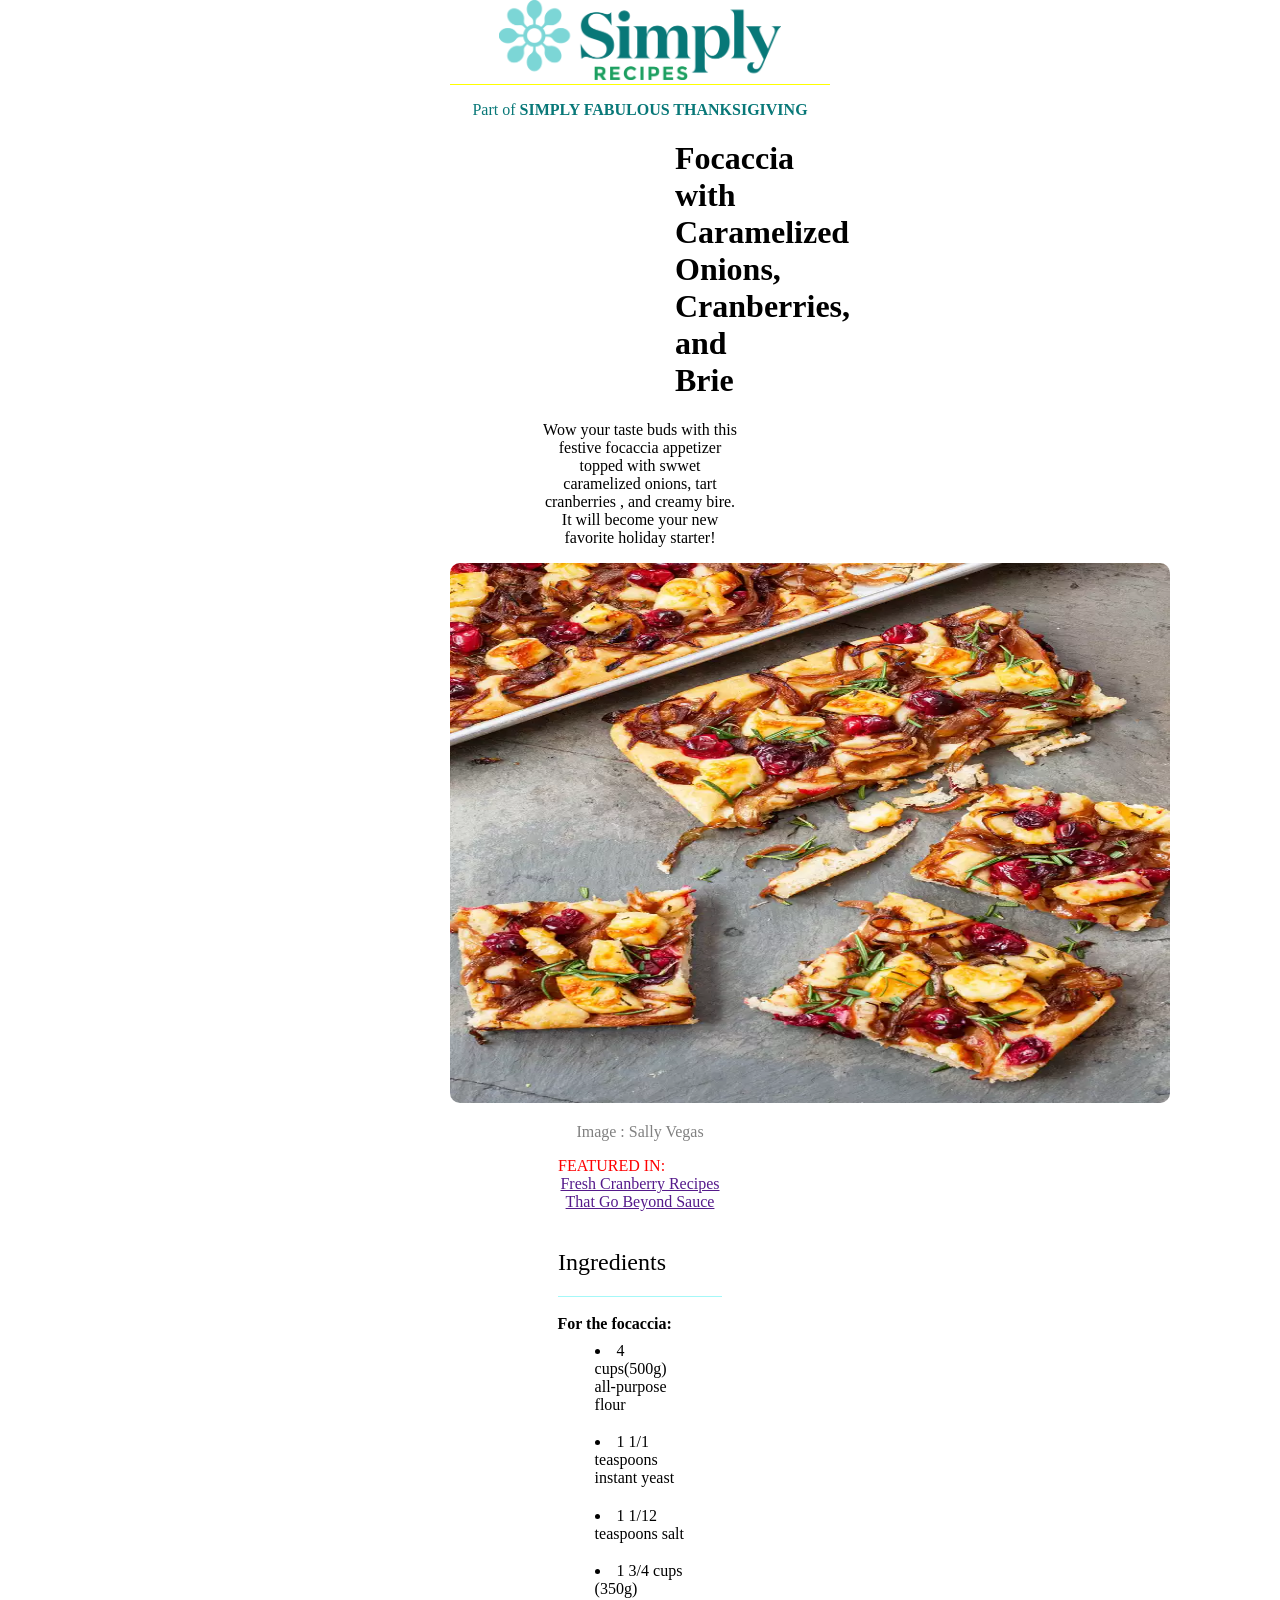
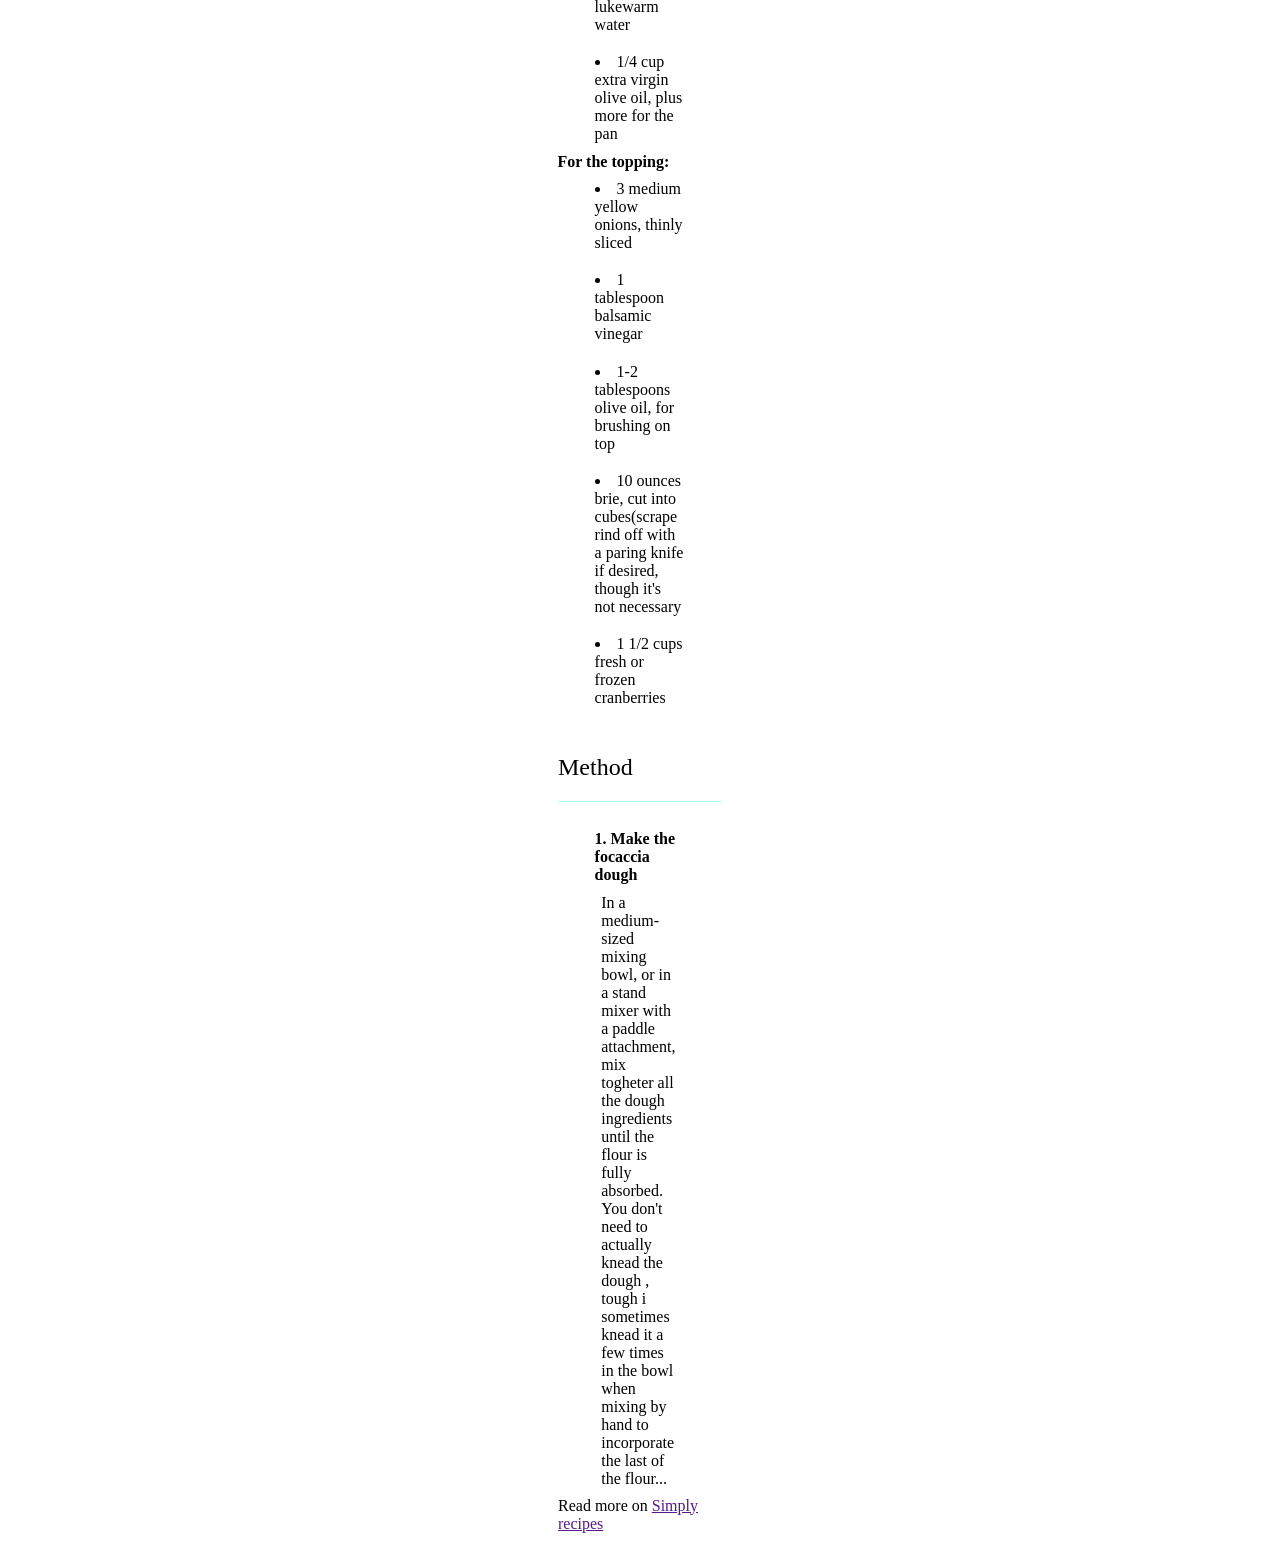
==== Epicode/Corso/lunedi1003/index.html @ 286568b2 "Add files via upload" ====
<!DOCTYPE html>

<head>
    <link rel="stylesheet" href="style.css">
    <meta charset="UTF-8">
    <title>Simply Recipe</title>
</head>

<body>

    <header>
        <img src="assets/Simply_Recipes_Logo_-_2021.png" alt="logosimply" class="logo">
    </header>
    <div class="txtlogo">
        <p>Part of <span class="perlogo">SIMPLY FABULOUS THANKSIGIVING</span></p>
    </div>


    <div class="titolo">
        <h1>Focaccia with Caramelized Onions,
            Cranberries, and Brie
        </h1>
    </div>
<div class="descrizione">
        <p >Wow your taste buds with this festive focaccia appetizer topped
            with swwet caramelized onions, tart cranberries , and creamy bire.
            It will become your new favorite holiday starter!
        </p>
    </div>

    <div>

        <img src="assets/__opt__aboutcom__coeus__resources__content_migration__simply_recipes__uploads__2020__12__Cranberry-Brie-Onion-Focaccia-LEAD-4-616c900337a44d82b82fe04845ba8c2b.webp"
            alt="immaginefocaccia" class="focaccia">
        <p class="fonteimmagine">Image : Sally Vegas</p>

        <span class="span2">FEATURED IN:</span>
        
        <p class="link"><a href="">Fresh Cranberry Recipes That Go Beyond Sauce</a></p>
        
    </div>

    <div class="ingredienti">
        <h2>Ingredients</h2>
    </div>

    <div>
        <ol>For the focaccia:</ol>
            <li>4 cups(500g) all-purpose flour</li>
            <li>1 1/1 teaspoons instant yeast</li>
            <li>1 1/12 teaspoons salt</li>
            <li>1 3/4 cups (350g) lukewarm water</li>
            <li>1/4 cup extra virgin olive oil, plus more for the pan</li>
        
    </div>

    <div>
        <ol>
            For the topping:
        </ol>
        <li>3 medium yellow onions, thinly sliced</li>
        <li>1 tablespoon balsamic vinegar</li>
        <li>1-2 tablespoons olive oil, for brushing on top</li>
        <li>10 ounces brie, cut into cubes(scrape rind off with a paring knife if desired, though it's not necessary
        </li>
        <li>1 1/2 cups fresh or frozen cranberries</li>
    </div>


    <div class="method">
        <h2>Method</h2>
    </div>
<div class="endlist">
        <ul></ul>
        <li>Make the focaccia dough</li>

        <p class="how">In a medium-sized mixing bowl, or in a stand mixer with a paddle attachment, mix togheter all the dough ingredients until the flour is fully absorbed.
            You don't need to actually knead the dough , tough i sometimes knead it a few times in the bowl when mixing by hand to incorporate the last of the flour...
        </p>
    </div>

    <footer>
        Read more on <a href="">Simply recipes</a>
    </footer>

</body>

</html>
---- Epicode/Corso/lunedi1003/style.css ----
body{
    text-align: center;

    margin: 0   50vh;
}

.logo{
    height: 80px;
}

.txtlogo {
    border-top: 1px yellow solid;
    color:  rgba(8,120,120,255);
    font-family: 'Times New Roman', Times, serif;
    

}

.perlogo{
    text-transform: uppercase;
    font-weight: bold;
}
.titolo{

    margin: 0   25vh;
    font-family: 'Times New Roman', Times, serif;
}
.descrizione{

    margin: 0   10vh;
    font-family: 'Times New Roman', Times, serif;
}

.focaccia {
    height: 60vh;
    width: 80vh;
    border-radius: 10px;}

.fonteimmagine {
    font-family: 'Times New Roman', Times, serif;
    color: gray;
}

.span2 {

    color: Red;
    display: flex;
    justify-content: left;
    margin: 0   12vh;
}

.link
{
    display: flex;
    justify-content: left;
    margin: 0   12vh;
}

.ingredienti
{display: flex;
    justify-content: left;
    margin: 2vh   12vh;
    border-bottom: 1px rgb(164, 248, 248) solid;
}

h2{font-weight: 400;
}

ol{display: flex;
    justify-content: left;
    margin: 0   7.5vh;
    font-weight: bold}

    li{text-align: left;
        margin: 0   15vh;
    padding: 0.6em;}


    .method{display: flex;
        justify-content: left;
        margin: 2vh   12vh;
        border-bottom: 1px rgb(164, 248, 248) solid;
        
    }

    .how{ display: flex;
        text-align: left    ;
        margin: 0   16.8vh}

    .endlist{   list-style: decimal;
        }

        .endlist li{ font-weight: bold}

        footer{
            text-align: left;
            margin: 1vh   12vh
        }
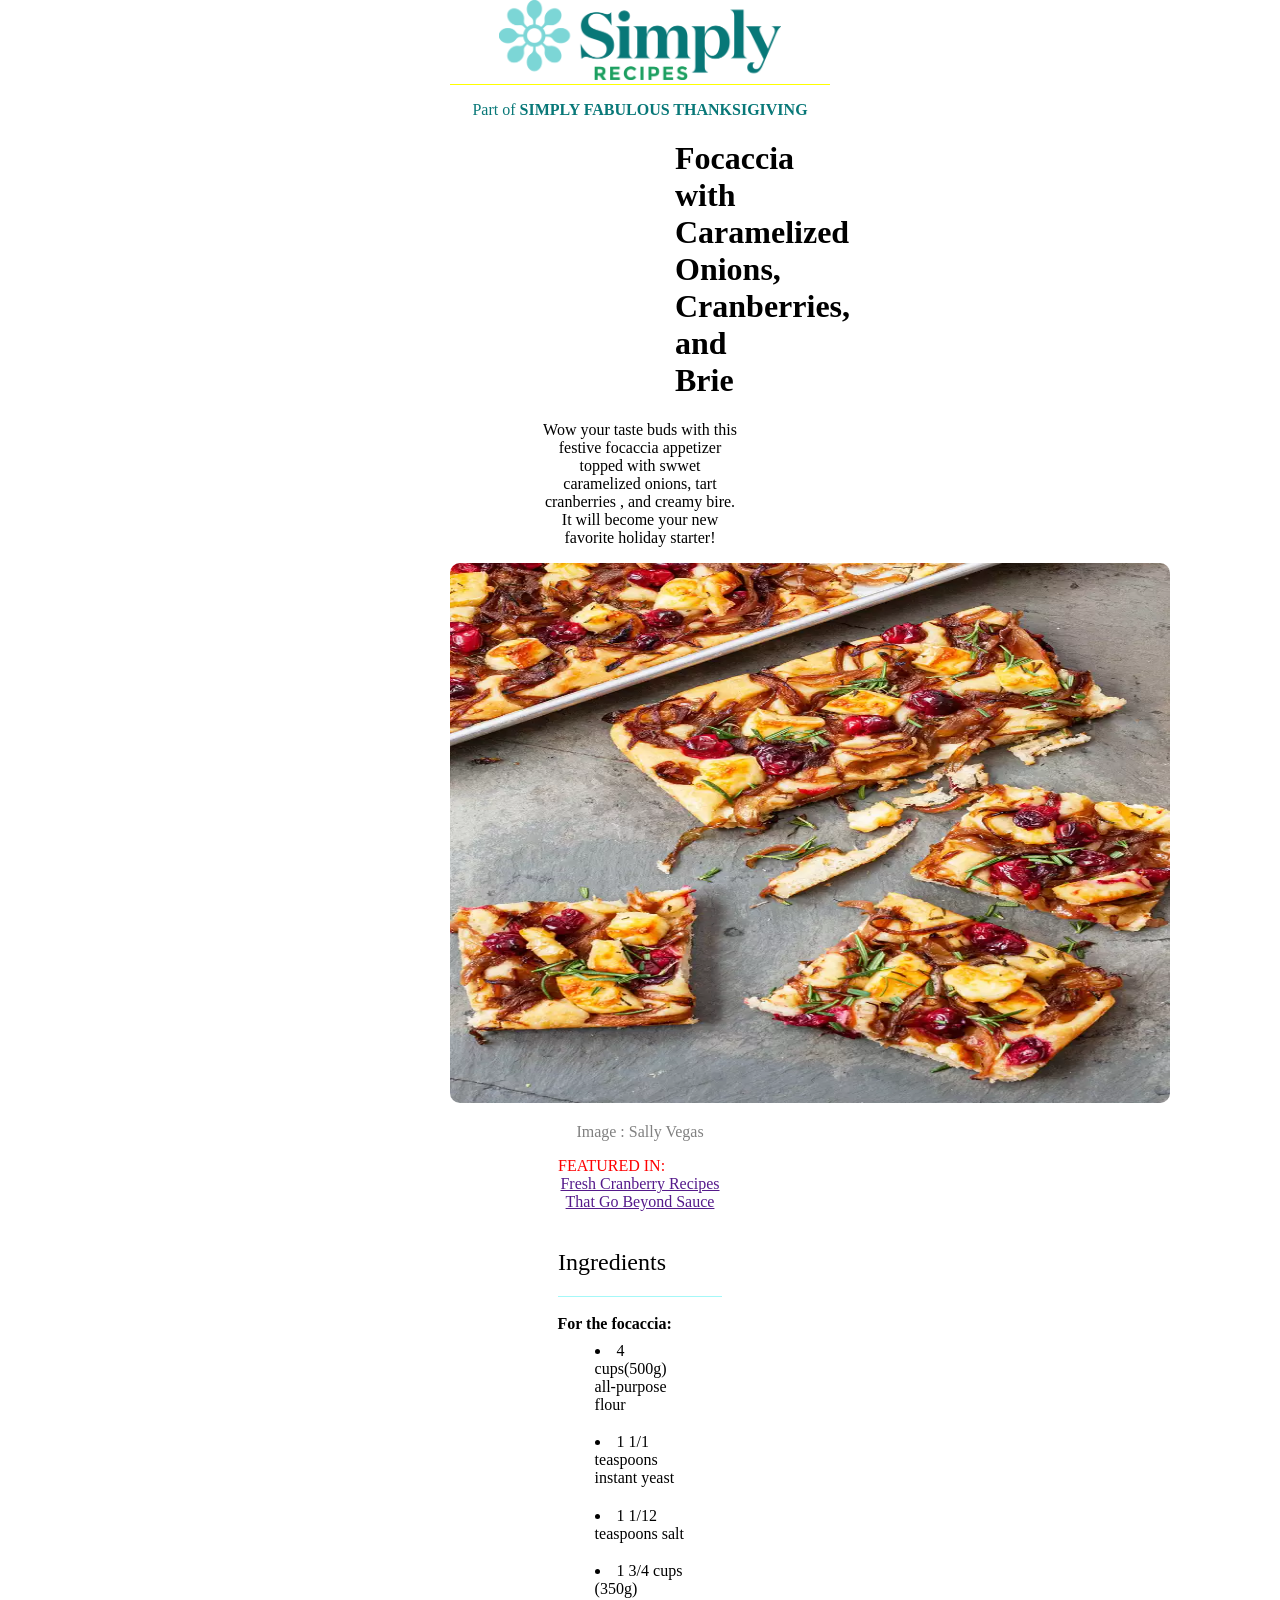
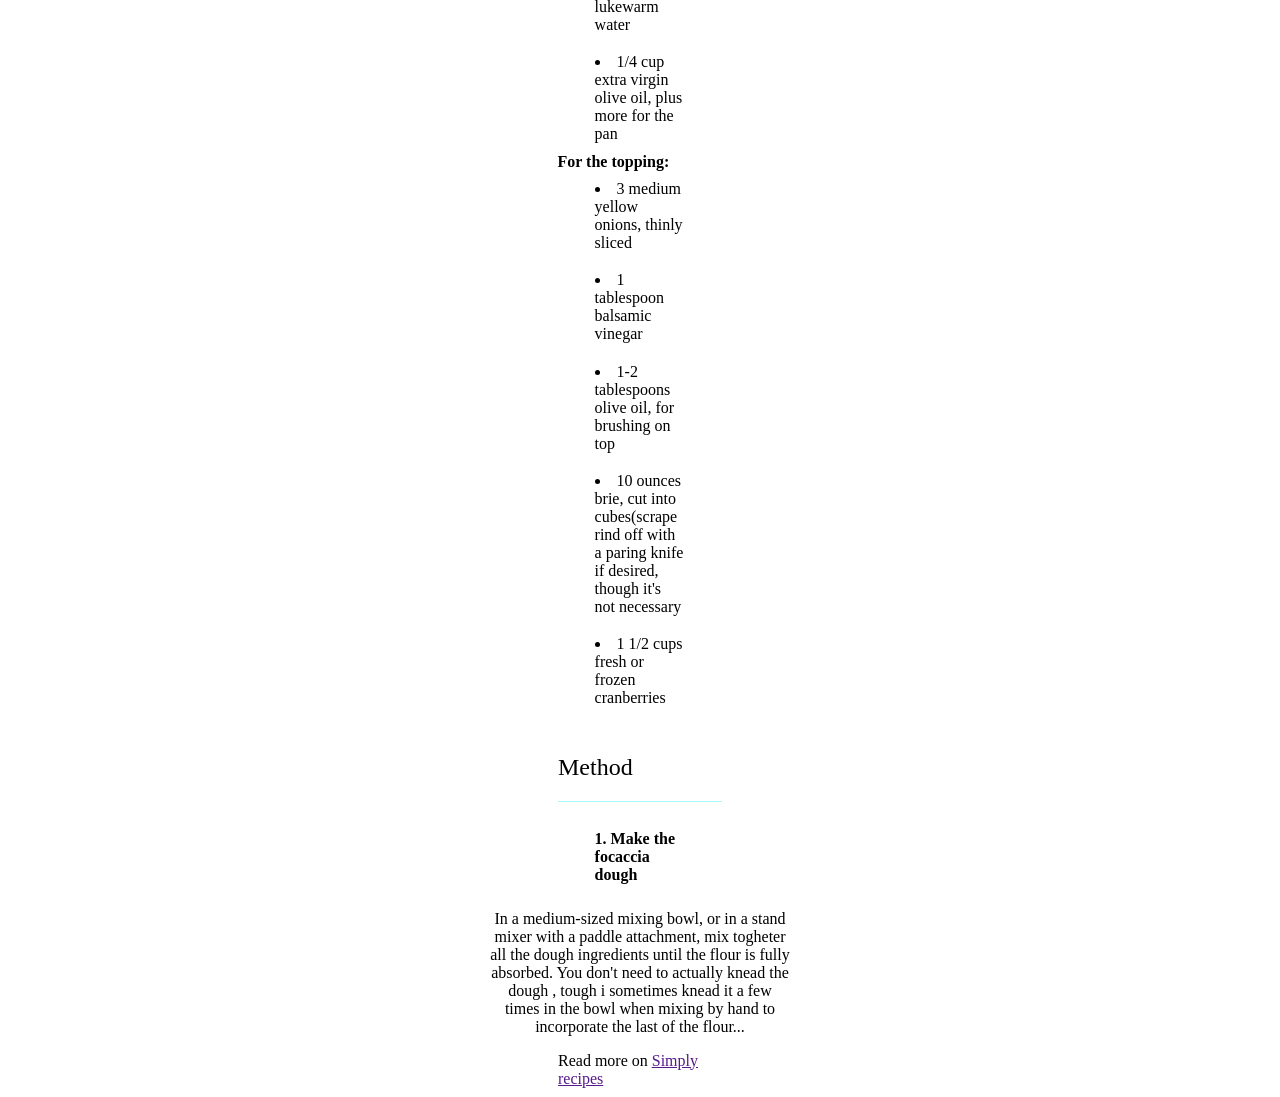
==== commit cc25f6ba: "Diversificate CSS" ====
--- a/Epicode/Corso/lunedi1003/index.html
+++ b/Epicode/Corso/lunedi1003/index.html
@@ -1,88 +1,88 @@
 <!DOCTYPE html>
 
-<head>
-    <link rel="stylesheet" href="style.css">
-    <meta charset="UTF-8">
-    <title>Simply Recipe</title>
-</head>
+    <head>
+        <link rel="stylesheet" href="style.css">
+        <meta charset="UTF-8">
+        <title>Simply Recipes</title>
+    </head>
 
-<body>
+    <body>
 
-    <header>
-        <img src="assets/Simply_Recipes_Logo_-_2021.png" alt="logosimply" class="logo">
-    </header>
-    <div class="txtlogo">
-        <p>Part of <span class="perlogo">SIMPLY FABULOUS THANKSIGIVING</span></p>
-    </div>
+        <header>
+            <img src="assets/Simply_Recipes_Logo_-_2021.png" alt="logosimply" class="logo">
+        </header>
+        <div class="txtlogo">
+            <p>Part of <span class="perlogo">SIMPLY FABULOUS THANKSIGIVING</span></p>
+        </div>
 
 
-    <div class="titolo">
-        <h1>Focaccia with Caramelized Onions,
-            Cranberries, and Brie
-        </h1>
-    </div>
-<div class="descrizione">
-        <p >Wow your taste buds with this festive focaccia appetizer topped
-            with swwet caramelized onions, tart cranberries , and creamy bire.
-            It will become your new favorite holiday starter!
-        </p>
-    </div>
+        <div class="titolo">
+            <h1>Focaccia with Caramelized Onions,
+                Cranberries, and Brie
+            </h1>
+        </div>
+    <div class="descrizione">
+            <p >Wow your taste buds with this festive focaccia appetizer topped
+                with swwet caramelized onions, tart cranberries , and creamy bire.
+                It will become your new favorite holiday starter!
+            </p>
+        </div>
 
-    <div>
+        <div>
 
-        <img src="assets/__opt__aboutcom__coeus__resources__content_migration__simply_recipes__uploads__2020__12__Cranberry-Brie-Onion-Focaccia-LEAD-4-616c900337a44d82b82fe04845ba8c2b.webp"
-            alt="immaginefocaccia" class="focaccia">
-        <p class="fonteimmagine">Image : Sally Vegas</p>
+            <img src="assets/__opt__aboutcom__coeus__resources__content_migration__simply_recipes__uploads__2020__12__Cranberry-Brie-Onion-Focaccia-LEAD-4-616c900337a44d82b82fe04845ba8c2b.webp"
+                alt="immaginefocaccia" class="focaccia">
+            <p class="fonteimmagine">Image : Sally Vegas</p>
 
-        <span class="span2">FEATURED IN:</span>
-        
-        <p class="link"><a href="">Fresh Cranberry Recipes That Go Beyond Sauce</a></p>
-        
-    </div>
+            <span class="span2">FEATURED IN:</span>
+            
+            <p class="link"><a href="">Fresh Cranberry Recipes That Go Beyond Sauce</a></p>
+            
+        </div>
 
-    <div class="ingredienti">
-        <h2>Ingredients</h2>
-    </div>
+        <div class="ingredienti">
+            <h2>Ingredients</h2>
+        </div>
 
-    <div>
-        <ol>For the focaccia:</ol>
-            <li>4 cups(500g) all-purpose flour</li>
-            <li>1 1/1 teaspoons instant yeast</li>
-            <li>1 1/12 teaspoons salt</li>
-            <li>1 3/4 cups (350g) lukewarm water</li>
-            <li>1/4 cup extra virgin olive oil, plus more for the pan</li>
-        
-    </div>
+        <div>
+            <ol>For the focaccia:</ol>
+                <li>4 cups(500g) all-purpose flour</li>
+                <li>1 1/1 teaspoons instant yeast</li>
+                <li>1 1/12 teaspoons salt</li>
+                <li>1 3/4 cups (350g) lukewarm water</li>
+                <li>1/4 cup extra virgin olive oil, plus more for the pan</li>
+            
+        </div>
 
-    <div>
-        <ol>
-            For the topping:
-        </ol>
-        <li>3 medium yellow onions, thinly sliced</li>
-        <li>1 tablespoon balsamic vinegar</li>
-        <li>1-2 tablespoons olive oil, for brushing on top</li>
-        <li>10 ounces brie, cut into cubes(scrape rind off with a paring knife if desired, though it's not necessary
-        </li>
-        <li>1 1/2 cups fresh or frozen cranberries</li>
-    </div>
+        <div>
+            <ol>
+                For the topping:
+            </ol>
+            <li>3 medium yellow onions, thinly sliced</li>
+            <li>1 tablespoon balsamic vinegar</li>
+            <li>1-2 tablespoons olive oil, for brushing on top</li>
+            <li>10 ounces brie, cut into cubes(scrape rind off with a paring knife if desired, though it's not necessary
+            </li>
+            <li>1 1/2 cups fresh or frozen cranberries</li>
+        </div>
 
 
-    <div class="method">
-        <h2>Method</h2>
-    </div>
-<div class="endlist">
-        <ul></ul>
-        <li>Make the focaccia dough</li>
+        <div class="method">
+            <h2>Method</h2>
+        </div>
+    <div class="endlist">
+            <ul></ul>
+            <li>Make the focaccia dough</li>
 
-        <p class="how">In a medium-sized mixing bowl, or in a stand mixer with a paddle attachment, mix togheter all the dough ingredients until the flour is fully absorbed.
-            You don't need to actually knead the dough , tough i sometimes knead it a few times in the bowl when mixing by hand to incorporate the last of the flour...
-        </p>
-    </div>
+            <blockquote>In a medium-sized mixing bowl, or in a stand mixer with a paddle attachment, mix togheter all the dough ingredients until the flour is fully absorbed.
+                You don't need to actually knead the dough , tough i sometimes knead it a few times in the bowl when mixing by hand to incorporate the last of the flour...
+            </blockquote>
+        </div>
 
-    <footer>
-        Read more on <a href="">Simply recipes</a>
-    </footer>
+        <footer>
+            Read more on <a href="">Simply recipes</a>
+        </footer>
 
-</body>
+    </body>
 
 </html>
--- a/Epicode/Corso/lunedi1003/style.css
+++ b/Epicode/Corso/lunedi1003/style.css
@@ -1,6 +1,5 @@
 body{
     text-align: center;
-
     margin: 0   50vh;
 }
 
@@ -12,21 +11,19 @@
     border-top: 1px yellow solid;
     color:  rgba(8,120,120,255);
     font-family: 'Times New Roman', Times, serif;
-    
-
-}
+    }
 
 .perlogo{
     text-transform: uppercase;
     font-weight: bold;
 }
+
 .titolo{
-
     margin: 0   25vh;
     font-family: 'Times New Roman', Times, serif;
 }
+
 .descrizione{
-
     margin: 0   10vh;
     font-family: 'Times New Roman', Times, serif;
 }
@@ -42,55 +39,58 @@
 }
 
 .span2 {
-
     color: Red;
     display: flex;
     justify-content: left;
     margin: 0   12vh;
 }
 
-.link
-{
+.link {
     display: flex;
     justify-content: left;
     margin: 0   12vh;
 }
 
-.ingredienti
-{display: flex;
+.ingredienti{      
+    display: flex;
     justify-content: left;
     margin: 2vh   12vh;
     border-bottom: 1px rgb(164, 248, 248) solid;
 }
 
-h2{font-weight: 400;
+h2{
+    font-weight: 400;
 }
 
-ol{display: flex;
+ol{
+    display: flex;
     justify-content: left;
     margin: 0   7.5vh;
     font-weight: bold}
 
-    li{text-align: left;
+    li{
+        text-align: left;
         margin: 0   15vh;
-    padding: 0.6em;}
+    padding: 0.6em;
+}
 
 
-    .method{display: flex;
+    .method{
+        display: flex;
         justify-content: left;
         margin: 2vh   12vh;
         border-bottom: 1px rgb(164, 248, 248) solid;
         
     }
 
-    .how{ display: flex;
-        text-align: left    ;
-        margin: 0   16.8vh}
+    
 
-    .endlist{   list-style: decimal;
+    .endlist{   
+        list-style: decimal;
         }
 
-        .endlist li{ font-weight: bold}
+        .endlist li{ 
+            font-weight: bold}
 
         footer{
             text-align: left;
